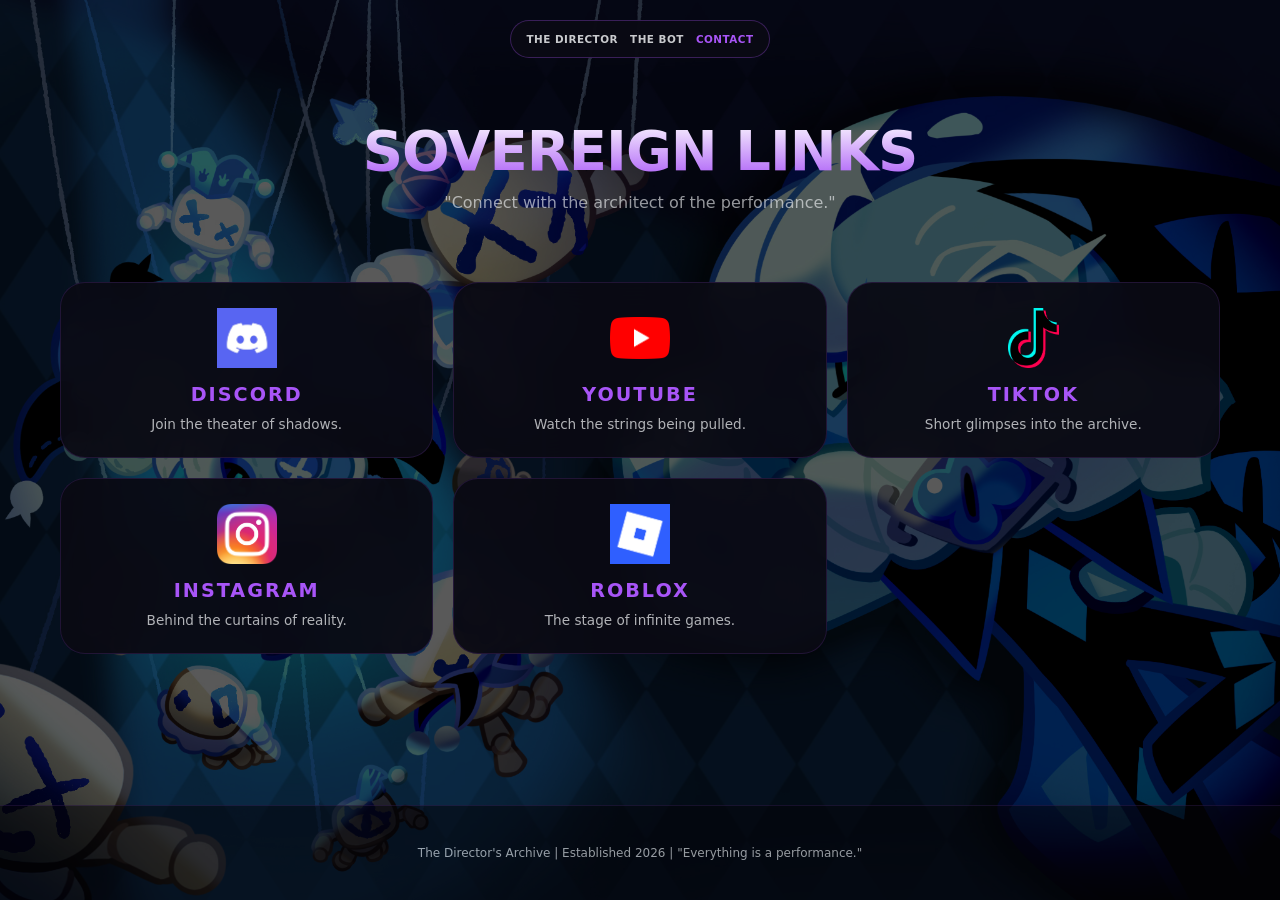
==== contact.html @ a9192578 "Create contact.html" ====
<!DOCTYPE html>
<html lang="en">
<head>
    <meta charset="UTF-8">
    <meta name="viewport" content="width=device-width, initial-scale=1.0, maximum-scale=1.0, user-scalable=no">
    <title>The Director | Contact Archive</title>
    <style>
        :root { --primary: #a855f7; --accent: #6366f1; --glass: rgba(10, 10, 20, 0.94); --text: #f8fafc; }
        * { margin: 0; padding: 0; box-sizing: border-box; }

        html, body { height: 100%; margin: 0; }
        body { color: var(--text); font-family: 'Segoe UI', system-ui, sans-serif; display: flex; flex-direction: column; min-height: 100vh; overflow-x: hidden; }

        /* FUNDO SMC ORIGINAL */
        body::before {
            content: ""; position: fixed; top: 0; left: 0; width: 100%; height: 100%;
            background: url('7(Special).jpg') no-repeat center center;
            background-size: cover; z-index: -2;
        }

        body::after { 
            content: ""; position: fixed; top: 0; left: 0; width: 100%; height: 100%; 
            background: rgba(0, 0, 0, 0.65); 
            z-index: -1; 
        }

        .container { max-width: 1200px; width: 100%; padding: 20px; flex: 1; margin: 0 auto; }

        /* NAV IGUAL AO INDEX */
        nav { 
            display: flex; justify-content: center; gap: 12px; 
            padding: 12px 15px; background: var(--glass); backdrop-filter: blur(25px); 
            border: 1px solid rgba(168, 85, 247, 0.3); border-radius: 50px; 
            margin-bottom: 40px; position: sticky; top: 20px; z-index: 100;
            width: fit-content; margin-left: auto; margin-right: auto;
        }

        nav a { 
            color: var(--text); text-decoration: none; 
            font-size: 0.65rem; font-weight: 700; 
            text-transform: uppercase; letter-spacing: 0.5px; 
            opacity: 0.8; transition: 0.3s; white-space: nowrap; 
        }
        nav a:hover { opacity: 1; color: var(--primary); text-shadow: 0 0 10px var(--primary); }

        header { text-align: center; margin-bottom: 50px; padding: 20px 0; }
        h1 { font-size: clamp(2rem, 6vw, 3.5rem); font-weight: 900; background: linear-gradient(to bottom, #fff, var(--primary)); -webkit-background-clip: text; -webkit-text-fill-color: transparent; letter-spacing: -1px; text-transform: uppercase; }
        
        /* GRID DE CONTACTOS NO ESTILO DO INDEX */
        .grid { display: grid; grid-template-columns: repeat(auto-fit, minmax(280px, 1fr)); gap: 20px; }
        
        .contact-card { 
            background: var(--glass); padding: 25px; border-radius: 25px; 
            border: 1px solid rgba(168, 85, 247, 0.15); backdrop-filter: blur(20px);
            transition: 0.4s; text-decoration: none; color: var(--text);
            display: flex; flex-direction: column; align-items: center; text-align: center;
        }
        
        .contact-card:hover { 
            transform: translateY(-10px); 
            border-color: var(--primary); 
            box-shadow: 0 10px 40px rgba(168, 85, 247, 0.2); 
        }

        .contact-card img { 
            width: 60px; height: 60px; margin-bottom: 15px; 
            object-fit: contain; border-radius: 0; /* Respeitando o formato original */
        }

        .contact-card h3 { color: var(--primary); margin-bottom: 10px; font-size: 1.2rem; text-transform: uppercase; letter-spacing: 2px; }
        .contact-card p { font-size: 0.85rem; opacity: 0.7; }

        footer { 
            width: 100%; padding: 40px 20px; background: rgba(5, 5, 10, 0.9); 
            border-top: 1px solid rgba(168, 85, 247, 0.2); text-align: center; 
            font-size: 0.75rem; opacity: 0.6; margin-top: auto;
        }
    </style>
</head>
<body>
    <div class="container">
        <nav>
            <a href="index.html">The Director</a>
            <a href="https://shadowmilkcookie-dev.github.io/shadowmilk/index.html">The Bot</a>
            <a href="contact.html" style="color: var(--primary); opacity: 1;">Contact</a>
        </nav>

        <header>
            <h1>Sovereign Links</h1>
            <p style="opacity: 0.6; margin-top: 10px;">"Connect with the architect of the performance."</p>
        </header>

        <div class="grid">
            <a href="https://discord.gg/Yrmz9dJ5C9" target="_blank" class="contact-card">
                <img src="discord.png" alt="Discord">
                <h3>Discord</h3>
                <p>Join the theater of shadows.</p>
            </a>

            <a href="https://youtube.com/@directormoon-yt?si=eHzksUPLA8VQt9UH" target="_blank" class="contact-card">
                <img src="youtube.png" alt="YouTube">
                <h3>YouTube</h3>
                <p>Watch the strings being pulled.</p>
            </a>

            <a href="https://www.tiktok.com/@directormoon_" target="_blank" class="contact-card">
                <img src="tiktok.png" alt="TikTok">
                <h3>TikTok</h3>
                <p>Short glimpses into the archive.</p>
            </a>

            <a href="https://www.instagram.com/directormoon_?igsh=MW4ydW1heW1jMXd1" target="_blank" class="contact-card">
                <img src="instagram.png" alt="Instagram">
                <h3>Instagram</h3>
                <p>Behind the curtains of reality.</p>
            </a>

            <a href="https://www.roblox.com/users/1533939692/profile" target="_blank" class="contact-card">
                <img src="roblox.png" alt="Roblox">
                <h3>Roblox</h3>
                <p>The stage of infinite games.</p>
            </a>
        </div>
    </div>

    <footer>
        The Director's Archive | Established 2026 | "Everything is a performance."
    </footer>
</body>
  </html>
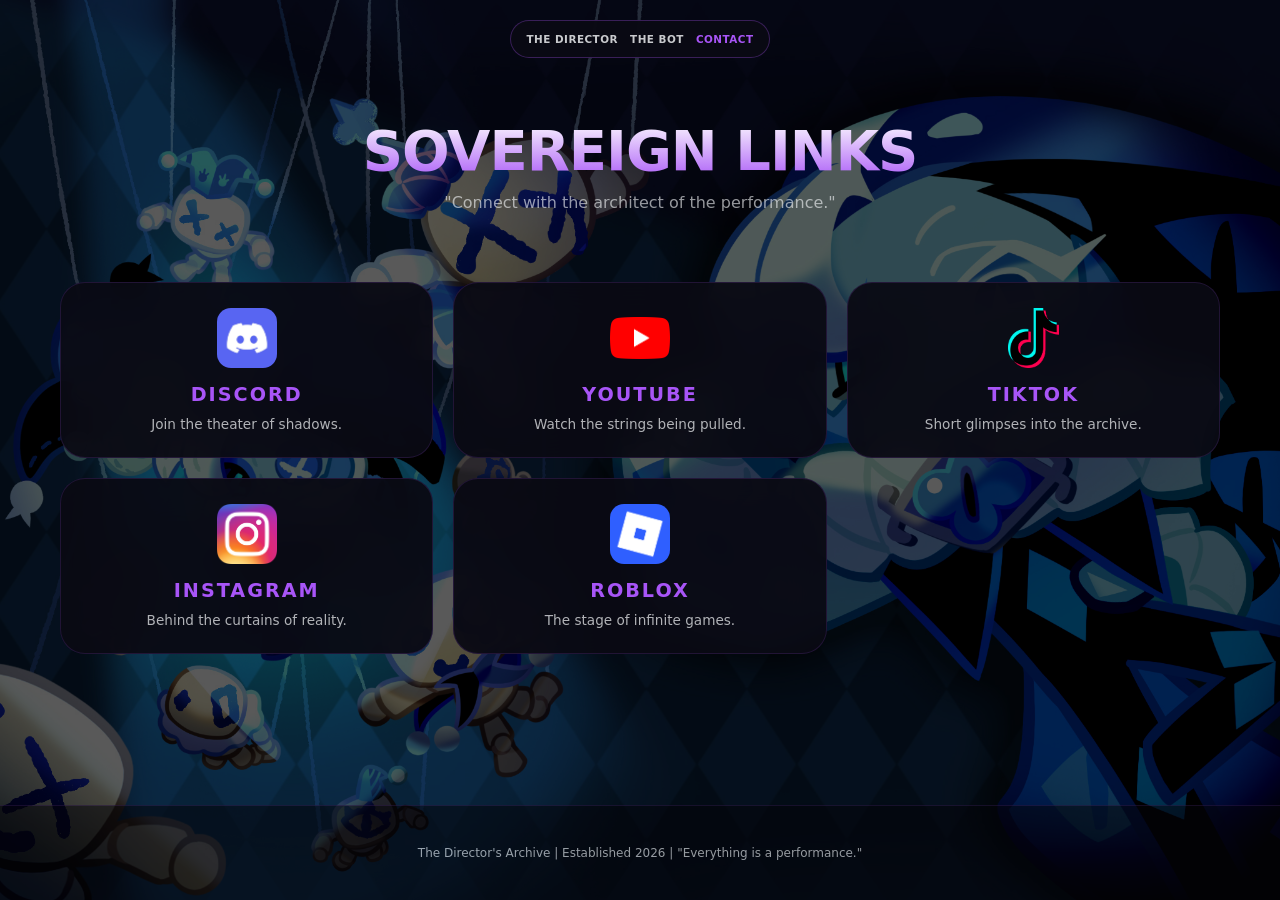
==== commit d5f9ffb9: "Update contact.html" ====
--- a/contact.html
+++ b/contact.html
@@ -11,7 +11,6 @@
         html, body { height: 100%; margin: 0; }
         body { color: var(--text); font-family: 'Segoe UI', system-ui, sans-serif; display: flex; flex-direction: column; min-height: 100vh; overflow-x: hidden; }
 
-        /* FUNDO SMC ORIGINAL */
         body::before {
             content: ""; position: fixed; top: 0; left: 0; width: 100%; height: 100%;
             background: url('7(Special).jpg') no-repeat center center;
@@ -26,7 +25,6 @@
 
         .container { max-width: 1200px; width: 100%; padding: 20px; flex: 1; margin: 0 auto; }
 
-        /* NAV IGUAL AO INDEX */
         nav { 
             display: flex; justify-content: center; gap: 12px; 
             padding: 12px 15px; background: var(--glass); backdrop-filter: blur(25px); 
@@ -46,7 +44,6 @@
         header { text-align: center; margin-bottom: 50px; padding: 20px 0; }
         h1 { font-size: clamp(2rem, 6vw, 3.5rem); font-weight: 900; background: linear-gradient(to bottom, #fff, var(--primary)); -webkit-background-clip: text; -webkit-text-fill-color: transparent; letter-spacing: -1px; text-transform: uppercase; }
         
-        /* GRID DE CONTACTOS NO ESTILO DO INDEX */
         .grid { display: grid; grid-template-columns: repeat(auto-fit, minmax(280px, 1fr)); gap: 20px; }
         
         .contact-card { 
@@ -62,10 +59,14 @@
             box-shadow: 0 10px 40px rgba(168, 85, 247, 0.2); 
         }
 
+        /* CONFIGURAÇÃO DOS ÍCONES */
         .contact-card img { 
             width: 60px; height: 60px; margin-bottom: 15px; 
-            object-fit: contain; border-radius: 0; /* Respeitando o formato original */
+            object-fit: contain; 
         }
+
+        /* ARREDONDAMENTO APENAS PARA DISCORD E ROBLOX */
+        .rounded-icon { border-radius: 14px; }
 
         .contact-card h3 { color: var(--primary); margin-bottom: 10px; font-size: 1.2rem; text-transform: uppercase; letter-spacing: 2px; }
         .contact-card p { font-size: 0.85rem; opacity: 0.7; }
@@ -92,7 +93,7 @@
 
         <div class="grid">
             <a href="https://discord.gg/Yrmz9dJ5C9" target="_blank" class="contact-card">
-                <img src="discord.png" alt="Discord">
+                <img src="discord.png" class="rounded-icon" alt="Discord">
                 <h3>Discord</h3>
                 <p>Join the theater of shadows.</p>
             </a>
@@ -116,7 +117,7 @@
             </a>
 
             <a href="https://www.roblox.com/users/1533939692/profile" target="_blank" class="contact-card">
-                <img src="roblox.png" alt="Roblox">
+                <img src="roblox.png" class="rounded-icon" alt="Roblox">
                 <h3>Roblox</h3>
                 <p>The stage of infinite games.</p>
             </a>
@@ -127,4 +128,4 @@
         The Director's Archive | Established 2026 | "Everything is a performance."
     </footer>
 </body>
-  </html>
+</html>
